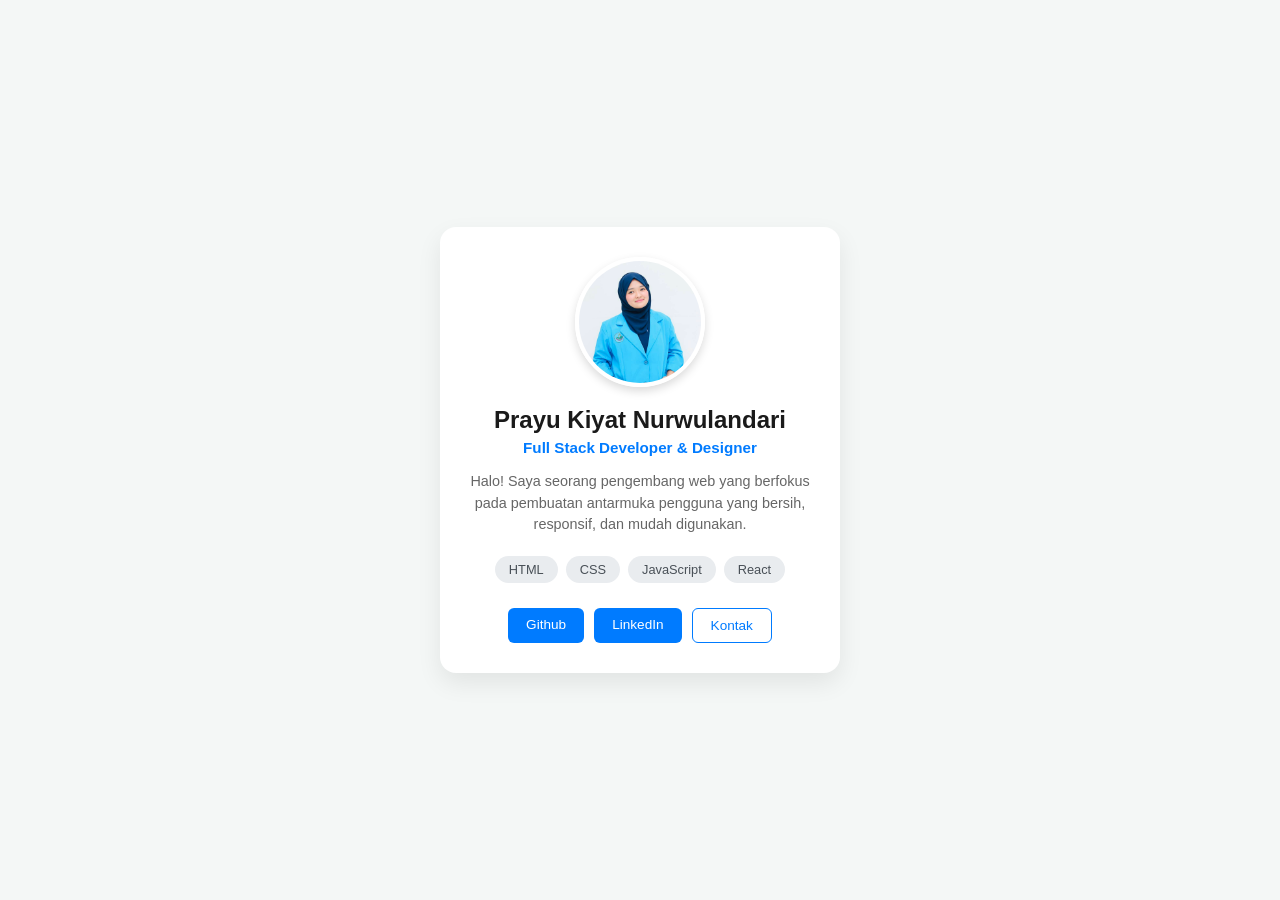
==== profil_1/index.html @ 9799612e "first commit" ====
<!DOCTYPE html>
<html lang="en">

<head>
    <meta charset="UTF-8">
    <meta name="viewport" content="width=device-width, initial-scale=1.0">
    <title>Profil Saya</title>
    <link rel="stylesheet" href="../profil_1/style.css">
</head>

<body>
    <div class="card">
        <img src="images/foto-profil.jpg" alt="Foto Profil" class="avatar">
        <h1>Prayu Kiyat Nurwulandari</h1>
        <p class="subtitle">Full Stack Developer & Designer</p>
        <p class="bio">
            Halo! Saya seorang pengembang web yang berfokus pada pembuatan
            antarmuka pengguna yang bersih, responsif, dan mudah digunakan.
        </p>
        <div class="skills">
            <span class="badge">HTML</span>
            <span class="badge">CSS</span>
            <span class="badge">JavaScript</span>
            <span class="badge">React</span>
        </div>
        <div class="links">
            <a href="https://github.com" target="_black" class="btn">Github</a>
            <a href="https://linkedin.com" target="_blank" class="btn">LinkedIn</a>
            <a href="https://support.google.com/mail/answer/56256?hl=id" class="btn btn-outline">Kontak</a>
        </div>
    </div>
</body>
</html>
---- profil_1/style.css ----
* {
    margin: 0;
    padding: 0;
    box-sizing: border-box;
    font-family: 'Segoe UI', Tahoma, Geneva, Verdana, sans-serif;
}

body {
    background-color: #f4f7f6;
    color: #333;
    display: flex;
    justify-content: center;
    align-items: center;
    min-height: 100vh;
    padding: 20px;
}

.card {
    background: #ffffff;
    max-width: 400px;
    width: 100%;
    padding: 30px;
    border-radius: 16px;
    box-shadow: 0 10px 25px rgba(0, 0, 0, 0.08);
    text-align: center;
}

.avatar {
    width: 130px;
    height: 130px;
    border-radius: 50%;
    object-fit: cover;
    /* Menjaga rasio foto agar tidak distorsi/gepeng */
    margin-bottom: 15px;
    border: 4px solid #ffffff;
    box-shadow: 0 4px 10px rgba(0, 0, 0, 0.15);
}

h1 {
    font-size: 1.5rem;
    margin-bottom: 5px;
    color: #1a1a1a;
}

.subtitle {
    font-size: 0.95rem;
    color: #007bff;
    margin-bottom: 15px;
    font-weight: 600;
}

.bio {
    font-size: 0.9rem;
    line-height: 1.5;
    color: #666;
    margin-bottom: 20px;
}

.skills {
    display: flex;
    justify-content: center;
    gap: 8px;
    margin-bottom: 25px;
    flex-wrap: wrap;
}

.badge {
    background-color: #e9ecef;
    color: #495057;
    padding: 6px 14px;
    border-radius: 20px;
    font-size: 0.8rem;
    font-weight: 500;
}

.links {
    display: flex;
    gap: 10px;
    justify-content: center;
}

.btn {
    text-decoration: none;
    color: #fff;
    background-color: #007bff;
    padding: 9px 18px;
    border-radius: 6px;
    font-size: 0.85rem;
    font-weight: 500;
    transition: background-color 0.2s ease, color 0.2s ease;
}

.btn:hover {
    background-color: #0056b3;
}

.btn-outline {
    background-color: transparent;
    color: #007bff;
    border: 1px solid #007bff;
}

.btn-outline:hover {
    background-color: #007bff;
    color: #fff;
}
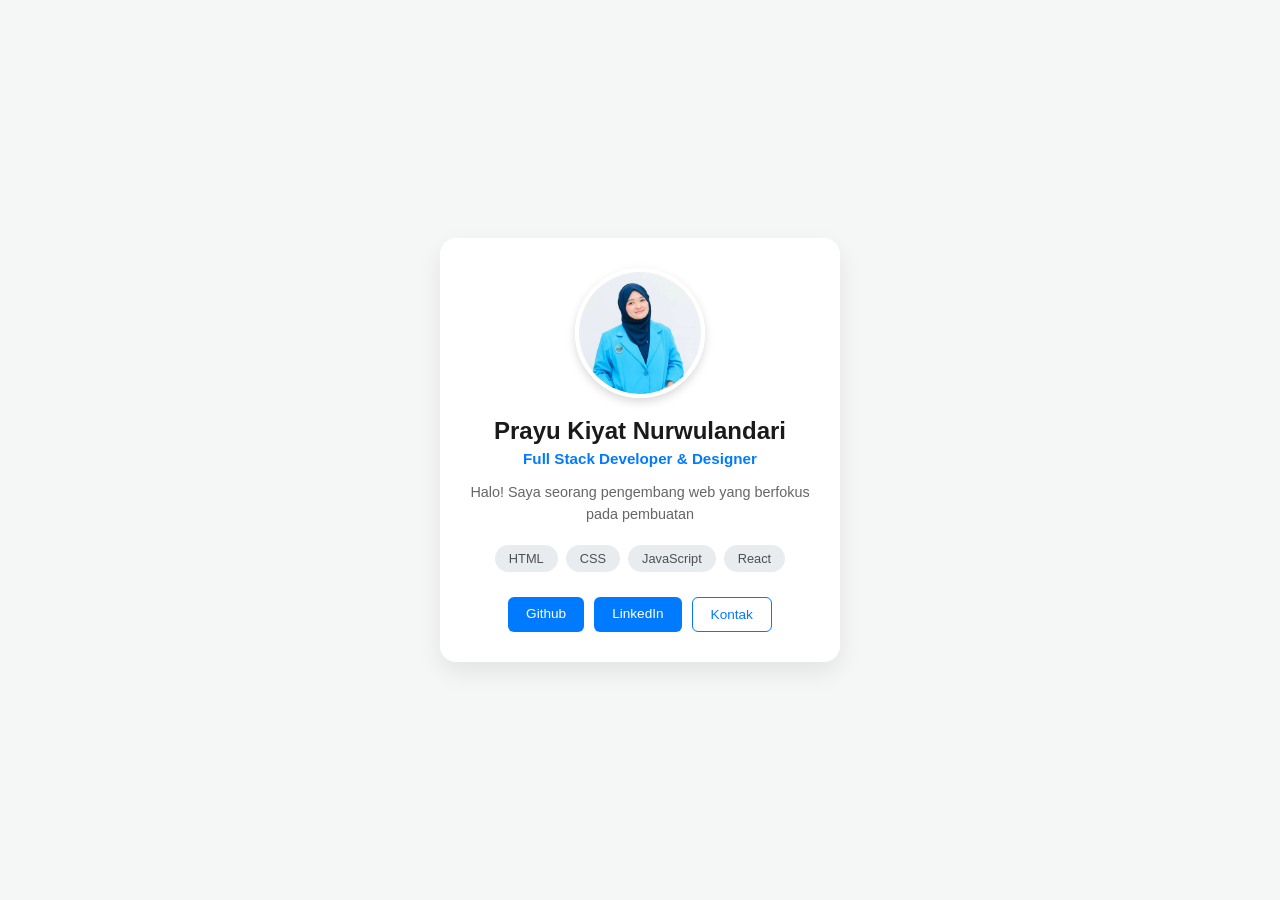
==== commit 92baf022: "update fitur" ====
--- a/profil_1/index.html
+++ b/profil_1/index.html
@@ -15,7 +15,7 @@
         <p class="subtitle">Full Stack Developer & Designer</p>
         <p class="bio">
             Halo! Saya seorang pengembang web yang berfokus pada pembuatan
-            antarmuka pengguna yang bersih, responsif, dan mudah digunakan.
+            
         </p>
         <div class="skills">
             <span class="badge">HTML</span>
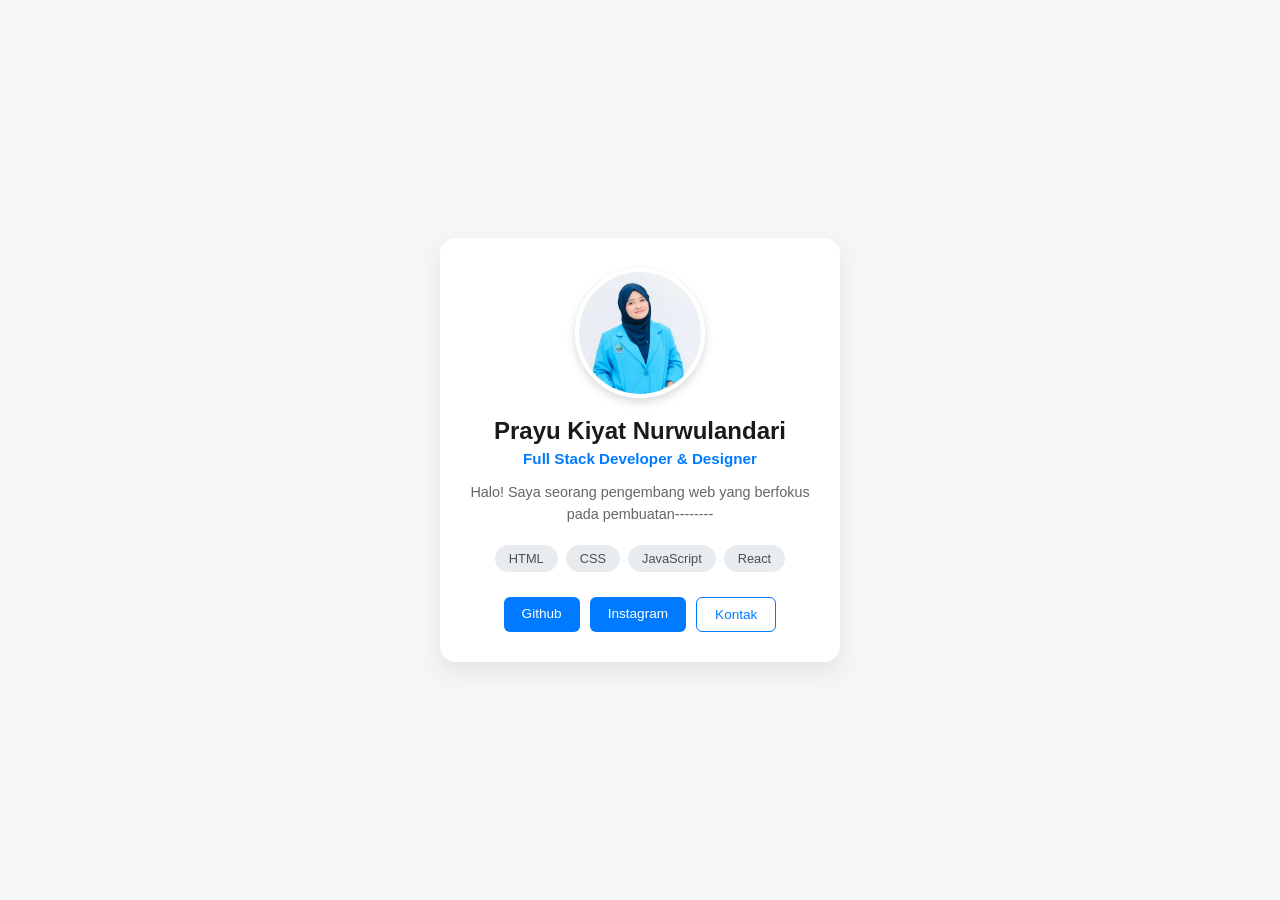
==== commit 6a1b61a5: "update fitur" ====
--- a/profil_1/index.html
+++ b/profil_1/index.html
@@ -14,7 +14,7 @@
         <h1>Prayu Kiyat Nurwulandari</h1>
         <p class="subtitle">Full Stack Developer & Designer</p>
         <p class="bio">
-            Halo! Saya seorang pengembang web yang berfokus pada pembuatan
+            Halo! Saya seorang pengembang web yang berfokus pada pembuatan--------
             
         </p>
         <div class="skills">
@@ -24,9 +24,9 @@
             <span class="badge">React</span>
         </div>
         <div class="links">
-            <a href="https://github.com" target="_black" class="btn">Github</a>
-            <a href="https://linkedin.com" target="_blank" class="btn">LinkedIn</a>
-            <a href="https://support.google.com/mail/answer/56256?hl=id" class="btn btn-outline">Kontak</a>
+            <a href="https://github.com/prayuw" target="_black" class="btn">Github</a>
+            <a href="https://www.instagram.com/the247.docs?igsi=bGJ0MWU3anpidmNy" target="_blank" class="btn">Instagram</a> 
+            <a href="https://wa.me/6288991506424?text=Hallo" class="btn btn-outline">Kontak</a>
         </div>
     </div>
 </body>
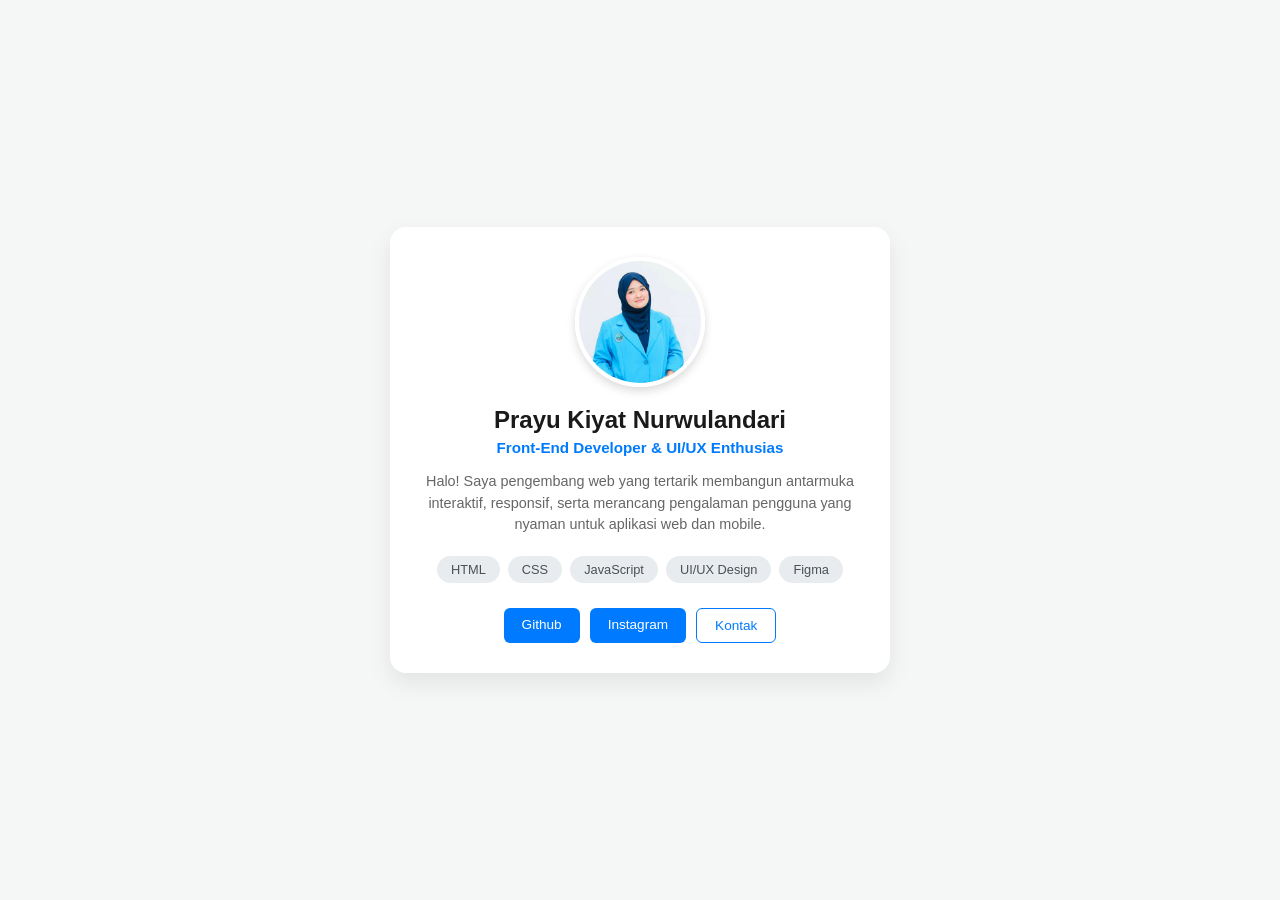
==== commit 352495e0: "update fitur" ====
--- a/profil_1/index.html
+++ b/profil_1/index.html
@@ -4,7 +4,7 @@
 <head>
     <meta charset="UTF-8">
     <meta name="viewport" content="width=device-width, initial-scale=1.0">
-    <title>Profil Saya</title>
+    <title>Profil Saya (1)</title>
     <link rel="stylesheet" href="../profil_1/style.css">
 </head>
 
@@ -12,16 +12,17 @@
     <div class="card">
         <img src="images/foto-profil.jpg" alt="Foto Profil" class="avatar">
         <h1>Prayu Kiyat Nurwulandari</h1>
-        <p class="subtitle">Full Stack Developer & Designer</p>
+        <p class="subtitle">Front-End Developer & UI/UX Enthusias</p>
         <p class="bio">
-            Halo! Saya seorang pengembang web yang berfokus pada pembuatan--------
-            
+            Halo! Saya pengembang web yang tertarik membangun antarmuka interaktif, 
+            responsif, serta merancang pengalaman pengguna yang nyaman untuk aplikasi web dan mobile.
         </p>
         <div class="skills">
             <span class="badge">HTML</span>
             <span class="badge">CSS</span>
             <span class="badge">JavaScript</span>
-            <span class="badge">React</span>
+            <span class="badge">UI/UX Design</span>
+            <span class="badge">Figma</span>
         </div>
         <div class="links">
             <a href="https://github.com/prayuw" target="_black" class="btn">Github</a>
--- a/profil_1/style.css
+++ b/profil_1/style.css
@@ -17,7 +17,7 @@
 
 .card {
     background: #ffffff;
-    max-width: 400px;
+    max-width: 500px;
     width: 100%;
     padding: 30px;
     border-radius: 16px;
